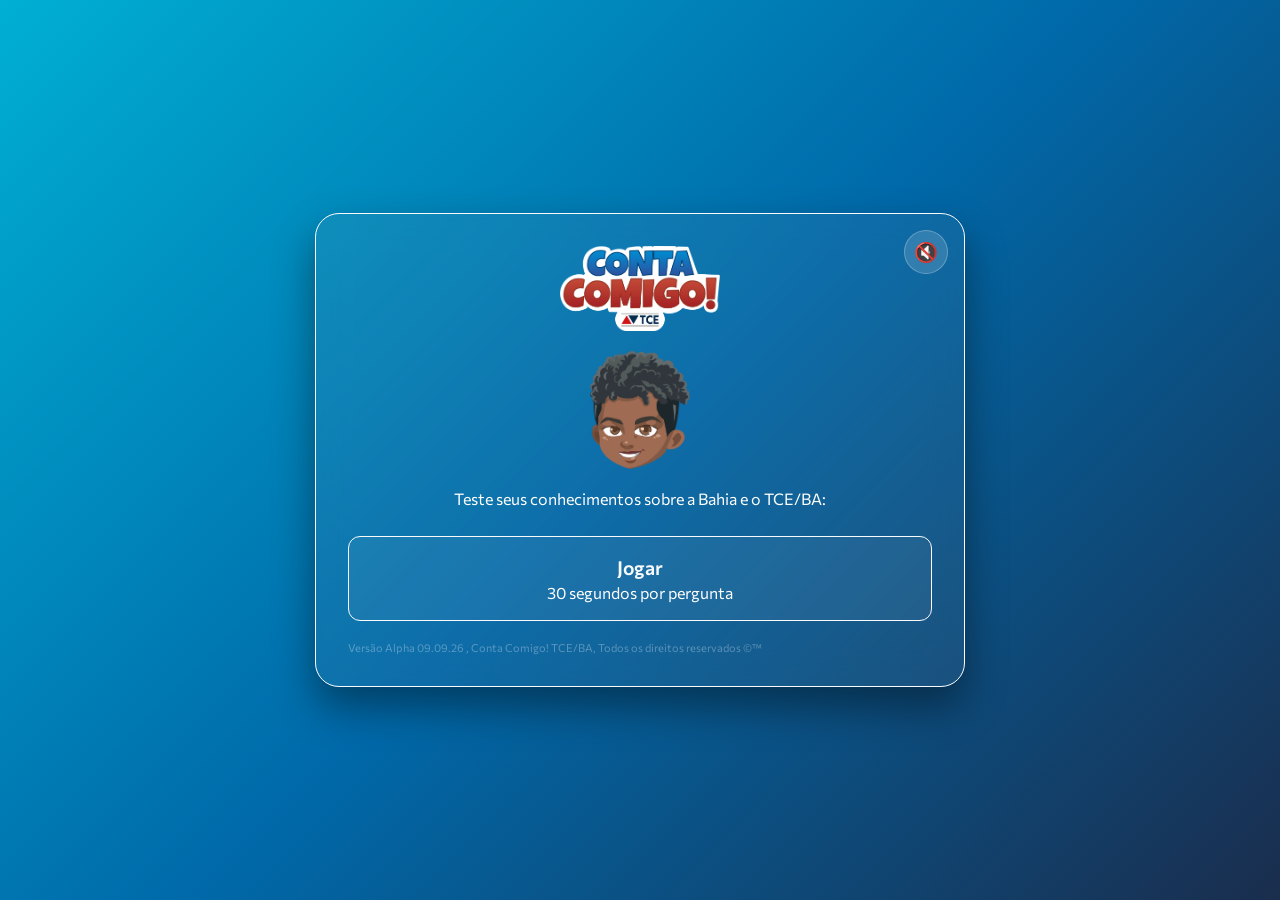
==== index.html @ d0b7e588 "Add files via upload" ====
<!DOCTYPE html>
<html lang="pt-BR">
<head>
    <meta charset="UTF-8">
    <meta name="viewport" content="width=device-width, initial-scale=1.0">
    <title>Quiz Conta Comigo!</title>
    <link rel="stylesheet" href="style.css">
	<link rel="preconnect" href="https://fonts.googleapis.com">
<link rel="preconnect" href="https://fonts.gstatic.com" crossorigin>
<link href="https://fonts.googleapis.com/css2?family=Commissioner:wght@100..900&display=swap" rel="stylesheet">
</head>
<body>

    <div class="quiz-container">
        <button id="mute-btn" class="mute-btn" type="button" aria-label="Silenciar música" onclick="toggleMute()">🔇</button>
        <img src="logocctce.png" alt="Imagem do quiz" class="top-image">
        <!-- TELA INICIAL -->
        <section id="start-screen" class="screen active">
            <img src="contacomigo.png" alt="Logo Conta Comigo Digital" class="logo-jogo">
            <p class="description">Teste seus conhecimentos sobre a Bahia e o TCE/BA:</p>
            
            <div class="difficulty-buttons">
                <button class="btn btn-difficulty" onclick="startGame()">
                    <span>Jogar</span>
                    <small>30 segundos por pergunta</small>
                </button>
            </div>
        </section>

        <!-- TELA DO QUIZ -->
        <section id="quiz-screen" class="screen">
            <!-- Cabeçalho do Quiz (Barra de progresso, Score, Temporizador) -->
            <div class="quiz-header">
                <div class="header-item">
                    <span class="label">Pontuação:</span>
                    <span id="score-display" class="value">0</span>
                </div>
                <div class="header-item">
                    <span class="label">Tempo:</span>
                    <span id="timer-display" class="value">30s</span>
                </div>
            </div>

            <!-- Barra de Progresso -->
            <div class="progress-bar-container">
                <div id="progress-bar" class="progress-bar"></div>
            </div>

            <!-- Conteúdo da Pergunta -->
            <div class="question-container">
                <h2 id="question-text">Texto da pergunta aqui...</h2>

                <!-- Botão de Dica -->
                <button id="hint-btn" class="btn btn-hint hidden" onclick="toggleHint()">💡 Ver Dica</button>

                <!-- Painel da Dica -->
                <div id="hint-box" class="hint-box hidden"></div>

                <div id="options-container" class="options-grid">
                    <!-- Botões gerados via JS -->
                </div>
            </div>

            <!-- Mensagem de Feedback -->
            <div id="feedback-message" class="feedback"></div>

            <!-- Botão Próxima Pergunta -->
            <button id="next-btn" class="btn btn-primary hidden" onclick="nextQuestion()">Próxima Pergunta</button>
        </section>

        <!-- TELA FINAL / RESULTADOS -->
        <section id="end-screen" class="screen">
            <h1 id="result-title">Fim de Jogo!</h1>
            <div id="result-icon" class="result-icon"></div>
            <p id="result-message">Você concluiu o quiz.</p>
            <p class="final-score-text">Pontuação final: <strong id="final-score">0</strong></p>
            
            <button class="btn btn-primary" onclick="restartGame()">Jogar Novamente</button>
        </section>
		<div class="version-tag">Versão Alpha 09.09.26 , Conta Comigo! TCE/BA, Todos os direitos reservados ©™</div>
    </div>
<audio id="musica-fundo" src="musica-template.mp3" loop></audio>
   
    <script src="perguntas.js"></script>
    <script src="script.js"></script>
</body>
</html>
---- style.css ----
@charset "utf-8";
/* CSS Document */
/* RESET E CONFIGURAÇÕES BÁSICAS */
* {
    margin: 0;
    padding: 0;
    box-sizing: border-box;
    font-family: 'Commissioner', Tahoma, Geneva, Verdana, sans-serif;
}

:root {
    --bg-gradient: linear-gradient(135deg, #00afd3, #0069a9,#1a2d4d);
    --card-bg: rgba(190, 171, 171, 0.07);
    --card-border: #f8fafc;
    --text-primary: #f8fafc;
    --text-secondary: #ffffff;
    --accent-purple: #032B50;
    --accent-hover: #0a5280;
    --correct-color: #22c55e;
    --incorrect-color: #ef4444;
    --warning-color: #f59e0b;
}

body {
    min-height: 100vh;
    display: flex;
    justify-content: center;
    align-items: center;
    background: var(--bg-gradient);
    color: var(--text-primary);
    padding: 20px;
}

/* CONTAINER PRINCIPAL (GLASSMORPHISM) */
.quiz-container {
    width: 100%;
    max-width: 650px;
    background: var(--card-bg);
    backdrop-filter: blur(16px);
    -webkit-backdrop-filter: blur(16px);
    border: 1px solid var(--card-border);
    border-radius: 24px;
    padding: 32px;
    box-shadow: 0 20px 40px rgba(0, 0, 0, 0.4);
    position: relative;
    overflow: hidden;
}

.top-image {
    display: block;
    width: 160px;
    height: auto;
    margin: 0 auto 20px;
    border-radius: 16px;
}

.mute-btn {
    position: absolute;
    top: 16px;
    right: 16px;
    background: rgba(255, 255, 255, 0.14);
    border: 1px solid rgba(255, 255, 255, 0.25);
    color: #fff;
    width: 44px;
    height: 44px;
    border-radius: 50%;
    font-size: 1.2rem;
    cursor: pointer;
    display: flex;
    align-items: center;
    justify-content: center;
    z-index: 2;
}

.mute-btn:hover {
    background: rgba(255, 255, 255, 0.24);
}

/* CONTROLADOR DE TELAS */
.screen {
    display: none;
    flex-direction: column;
    align-items: center;
    text-align: center;
    animation: fadeIn 0.4s ease-in-out;
}

.screen.active {
    display: flex;
}

@keyframes fadeIn {
    from { opacity: 0; transform: translateY(10px); }
    to { opacity: 1; transform: translateY(0); }
}

/* TYPOGRAPHY */
h1 {
	
    font-size: 2.2rem;
    margin-bottom: 12px;
    background: linear-gradient(to right, #ffffff, #F7F4EB);
    -webkit-background-clip: text;
    -webkit-text-fill-color: transparent;
}
/* ESTILO DA LOGO DO JOGO */
.logo-jogo {
    width: 100%;
    max-width: 100px; /* Controla o tamanho máximo que a imagem pode atingir */
    height: auto;
    margin-bottom: 20px; /* Adiciona um respiro entre a logo e o parágrafo abaixo */
    display: block;
}

.description {
    color: var(--text-secondary);
    margin-bottom: 28px;
    font-size: 1rem;
}

/* BOTÕES GENÉRICOS */
.btn {
    border: none;
    outline: none;
    cursor: pointer;
    border-radius: 12px;
    font-weight: 600;
    transition: all 0.2s cubic-bezier(0.4, 0, 0.2, 1);
}

.btn-primary {
    background: var(--accent-purple);
    color: #ffffff;
    padding: 14px 28px;
    font-size: 1rem;
    margin-top: 20px;
    width: 100%;
}

.btn-primary:hover {
    background: var(--accent-hover);
    transform: translateY(-2px);
    box-shadow: 0 8px 20px rgba(92, 190, 246, 0.35);
}

/* BOTÕES DE DIFICULDADE */
.difficulty-buttons {
    display: flex;
    flex-direction: column;
    gap: 16px;
    width: 100%;
}

.btn-difficulty {
    background: rgba(255, 255, 255, 0.05);
    border: 1px solid var(--card-border);
    color: var(--text-primary);
    padding: 18px;
    display: flex;
    flex-direction: column;
    align-items: center;
    gap: 4px;
}

.btn-difficulty span {
    font-size: 1.2rem;
}

.btn-difficulty small {
    color: var(--text-secondary);
    font-weight: 400;
    font-size: 1rem;
}

.btn-difficulty:hover {
    background: rgba(255, 255, 255, 0.12);
    border-color: var(--accent-purple);
    transform: translateY(-2px);
}

/* HEADER DO QUIZ */
.quiz-header {
    display: flex;
    justify-content: space-between;
    width: 100%;
    margin-bottom: 16px;
}

.header-item {
    font-size: 1.1rem;
    font-weight: 500;
}

.header-item .value {
    font-weight: 700;
    color: #8bbbfa;
}

/* BARRA DE PROGRESSO */
.progress-bar-container {
    width: 100%;
    height: 8px;
    background: rgba(255, 255, 255, 0.1);
    border-radius: 4px;
    overflow: hidden;
    margin-bottom: 24px;
}

.version-tag {
    margin-top: 20px;   /* Empurra o texto para a parte inferior da caixa */
    align-self: center; /* Centraliza o texto no meio horizontal da caixa */
    font-size: 11px;
    color: var(--text-secondary, #94a3b8);
    opacity: 0.3;
    pointer-events: none;
}

.progress-bar {
    height: 100%;
    width: 0%;
    background: linear-gradient(to right, var(--accent-purple), #eaeef0);
    transition: width 0.3s ease;
}

/* ÁREA DA PERGUNTA */
.question-container {
    width: 100%;
    margin-bottom: 20px;
}

#question-text {
    font-size: 1.3rem;
    margin-bottom: 24px;
    line-height: 1.4;
    text-align: left;
}

/* ESTILOS DE DICA */
.btn-hint {
    background: rgba(245, 158, 11, 0.15);
    border: 1px solid var(--warning-color);
    color: #fcd34d;
    padding: 8px 16px;
    font-size: 0.9rem;
    margin-bottom: 16px;
    width: auto;
    display: inline-flex;
    align-items: center;
    gap: 6px;
}

.btn-hint:hover {
    background: rgba(245, 158, 11, 0.3);
}

.hint-box {
    background: rgba(0, 0, 0, 0.3);
    border-left: 4px solid var(--warning-color);
    padding: 12px 16px;
    border-radius: 8px;
    margin-bottom: 20px;
    text-align: left;
    font-size: 0.95rem;
    color: #fef08a;
    animation: fadeIn 0.3s ease;
}

.hint-box a {
    color: #60a5fa;
    text-decoration: underline;
    font-weight: 600;
}

.hint-box a:hover {
    color: #93c5fd;
}

/* ALTERNATIVAS */
.options-grid {
    display: flex;
    flex-direction: column;
    gap: 12px;
    width: 100%;
}

.option-btn {
    background: rgba(255, 255, 255, 0.05);
    border: 1px solid var(--card-border);
    color: var(--text-primary);
    padding: 16px;
    border-radius: 12px;
    text-align: left;
    font-size: 1rem;
    cursor: pointer;
    transition: all 0.2s ease;
}

.option-btn:hover:not([disabled]) {
    background: rgba(255, 255, 255, 0.12);
    border-color: rgba(255, 255, 255, 0.3);
}

.option-btn[disabled] {
    cursor: not-allowed;
}

/* ESTADOS DAS ALTERNATIVAS */
.option-btn.correct {
    background: rgba(34, 197, 94, 0.2) !important;
    border-color: var(--correct-color) !important;
    color: #4ade80 !important;
    font-weight: 700;
}

.option-btn.incorrect {
    background: rgba(239, 68, 68, 0.2) !important;
    border-color: var(--incorrect-color) !important;
    color: #f87171 !important;
}

/* MENSAGEM DE FEEDBACK */
.feedback {
    min-height: 28px;
    margin-top: 12px;
    font-size: 1.1rem;
    font-weight: 600;
}

.feedback.correct {
    color: var(--correct-color);
}

.feedback.incorrect {
    color: var(--incorrect-color);
}

.hidden {
    display: none !important;
}

/* TELA DE RESULTADOS */
.result-icon {
    font-size: 4rem;
    margin: 12px 0;
}

.final-score-text {
    font-size: 1.2rem;
    margin: 16px 0 24px;
    color: var(--text-secondary);
}

.final-score-text strong {
    color: var(--text-primary);
    font-size: 1.6rem;
}

/* RESPONSIVIDADE */
@media (max-width: 480px) {
    .quiz-container {
        padding: 20px;
    }

    h1 {
        font-size: 1.8rem;
    }

    #question-text {
        font-size: 1.1rem;
    }

    .option-btn {
        padding: 12px;
        font-size: 0.95rem;
    }
}
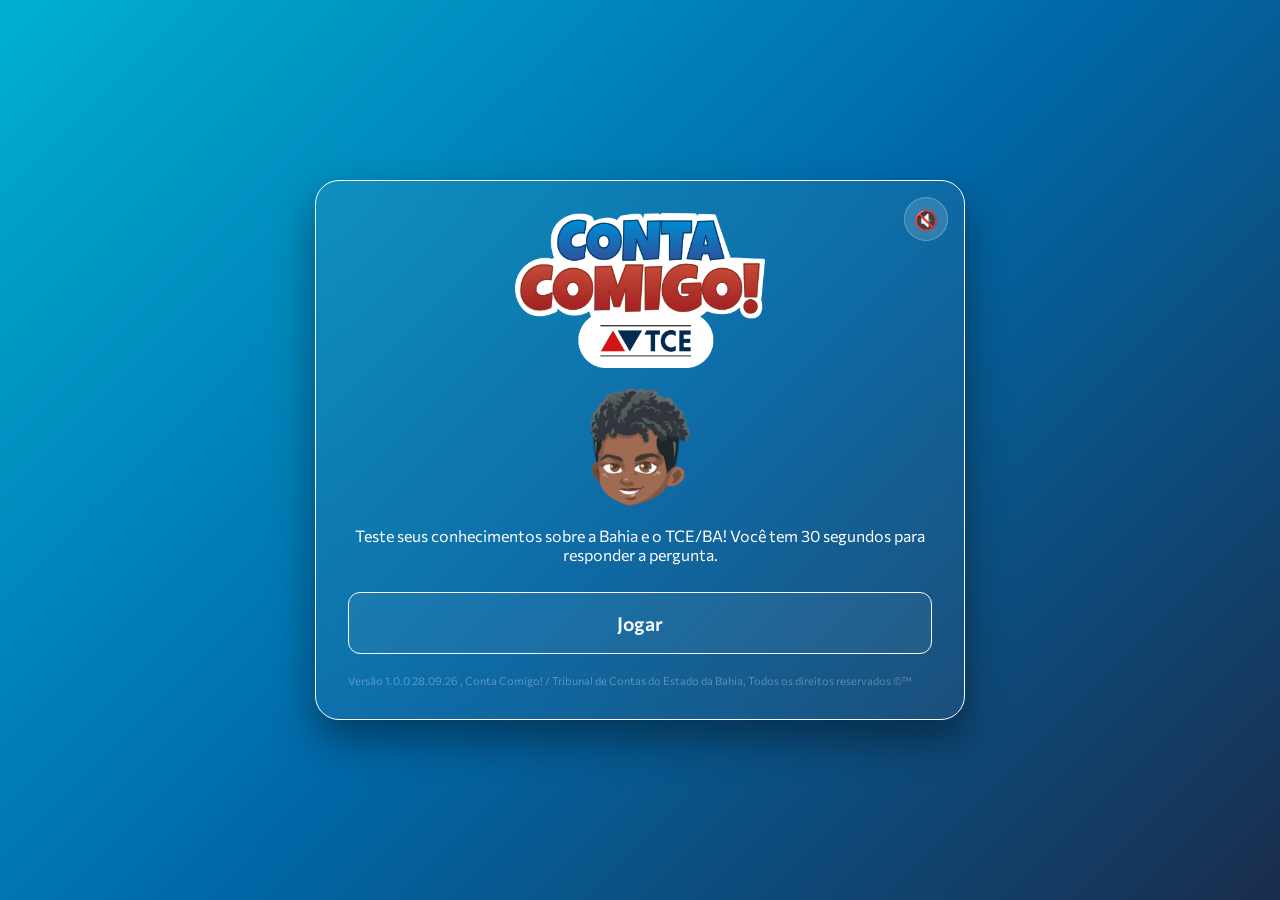
==== commit c4e96f8e: "Add files via upload" ====
--- a/index.html
+++ b/index.html
@@ -17,12 +17,11 @@
         <!-- TELA INICIAL -->
         <section id="start-screen" class="screen active">
             <img src="contacomigo.png" alt="Logo Conta Comigo Digital" class="logo-jogo">
-            <p class="description">Teste seus conhecimentos sobre a Bahia e o TCE/BA:</p>
+            <p class="description">Teste seus conhecimentos sobre a Bahia e o TCE/BA! Você tem 30 segundos para responder a pergunta.</p>
             
             <div class="difficulty-buttons">
                 <button class="btn btn-difficulty" onclick="startGame()">
                     <span>Jogar</span>
-                    <small>30 segundos por pergunta</small>
                 </button>
             </div>
         </section>
@@ -77,7 +76,7 @@
             
             <button class="btn btn-primary" onclick="restartGame()">Jogar Novamente</button>
         </section>
-		<div class="version-tag">Versão Alpha 09.09.26 , Conta Comigo! TCE/BA, Todos os direitos reservados ©™</div>
+		<div class="version-tag">Versão 1.0.0 28.09.26 , Conta Comigo! / Tribunal de Contas do Estado da Bahia, Todos os direitos reservados ©™</div>
     </div>
 <audio id="musica-fundo" src="musica-template.mp3" loop></audio>
    
--- a/style.css
+++ b/style.css
@@ -48,7 +48,7 @@
 
 .top-image {
     display: block;
-    width: 160px;
+    width: 250px;
     height: auto;
     margin: 0 auto 20px;
     border-radius: 16px;
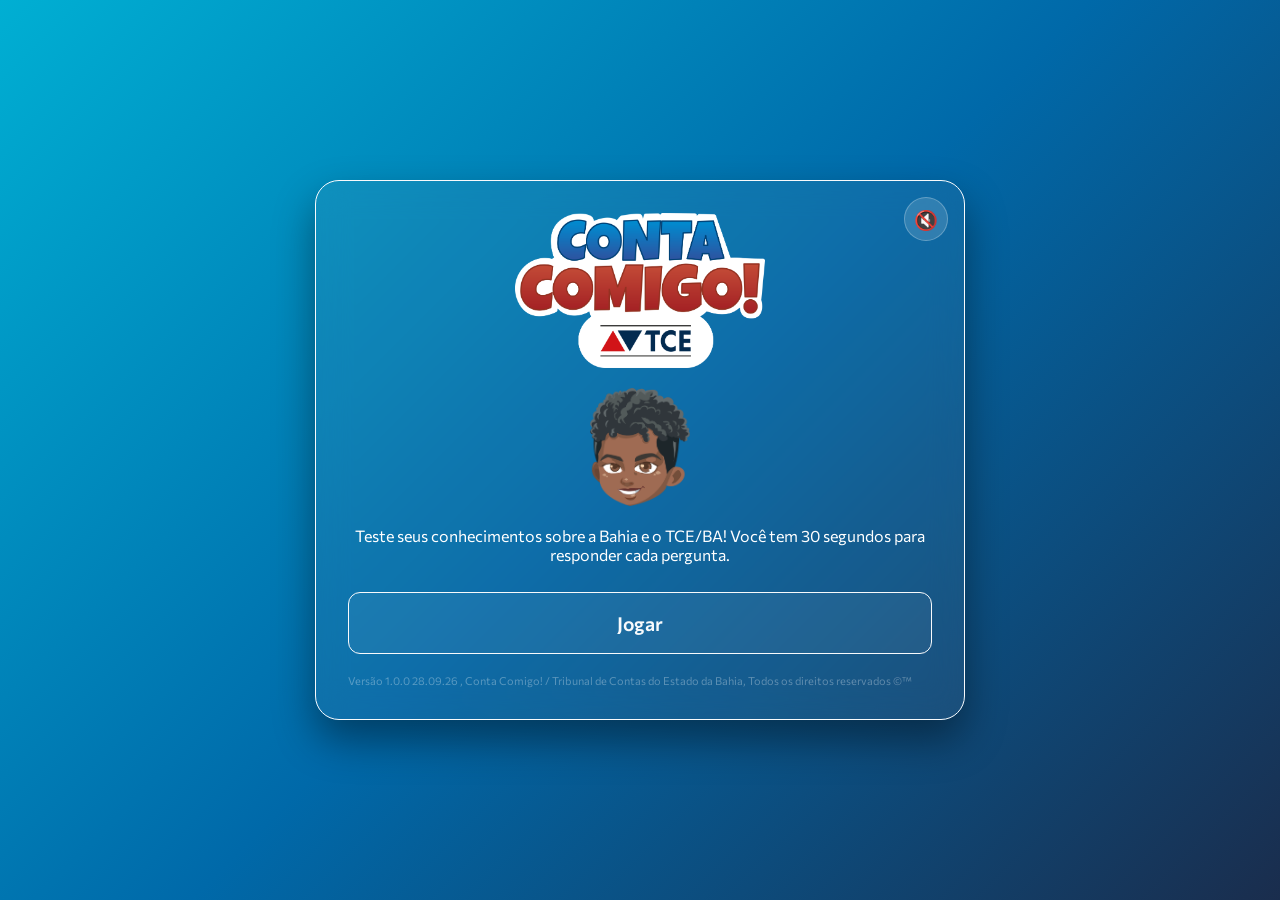
==== commit 2582b99c: "Refactor index.html for quiz layout and content Updated the quiz HTML structure and improved the des" ====
--- a/index.html
+++ b/index.html
@@ -17,7 +17,7 @@
         <!-- TELA INICIAL -->
         <section id="start-screen" class="screen active">
             <img src="contacomigo.png" alt="Logo Conta Comigo Digital" class="logo-jogo">
-            <p class="description">Teste seus conhecimentos sobre a Bahia e o TCE/BA! Você tem 30 segundos para responder a pergunta.</p>
+            <p class="description">Teste seus conhecimentos sobre a Bahia e o TCE/BA! Você tem 30 segundos para responder cada pergunta.</p>
             
             <div class="difficulty-buttons">
                 <button class="btn btn-difficulty" onclick="startGame()">
@@ -83,4 +83,4 @@
     <script src="perguntas.js"></script>
     <script src="script.js"></script>
 </body>
-</html>+</html>
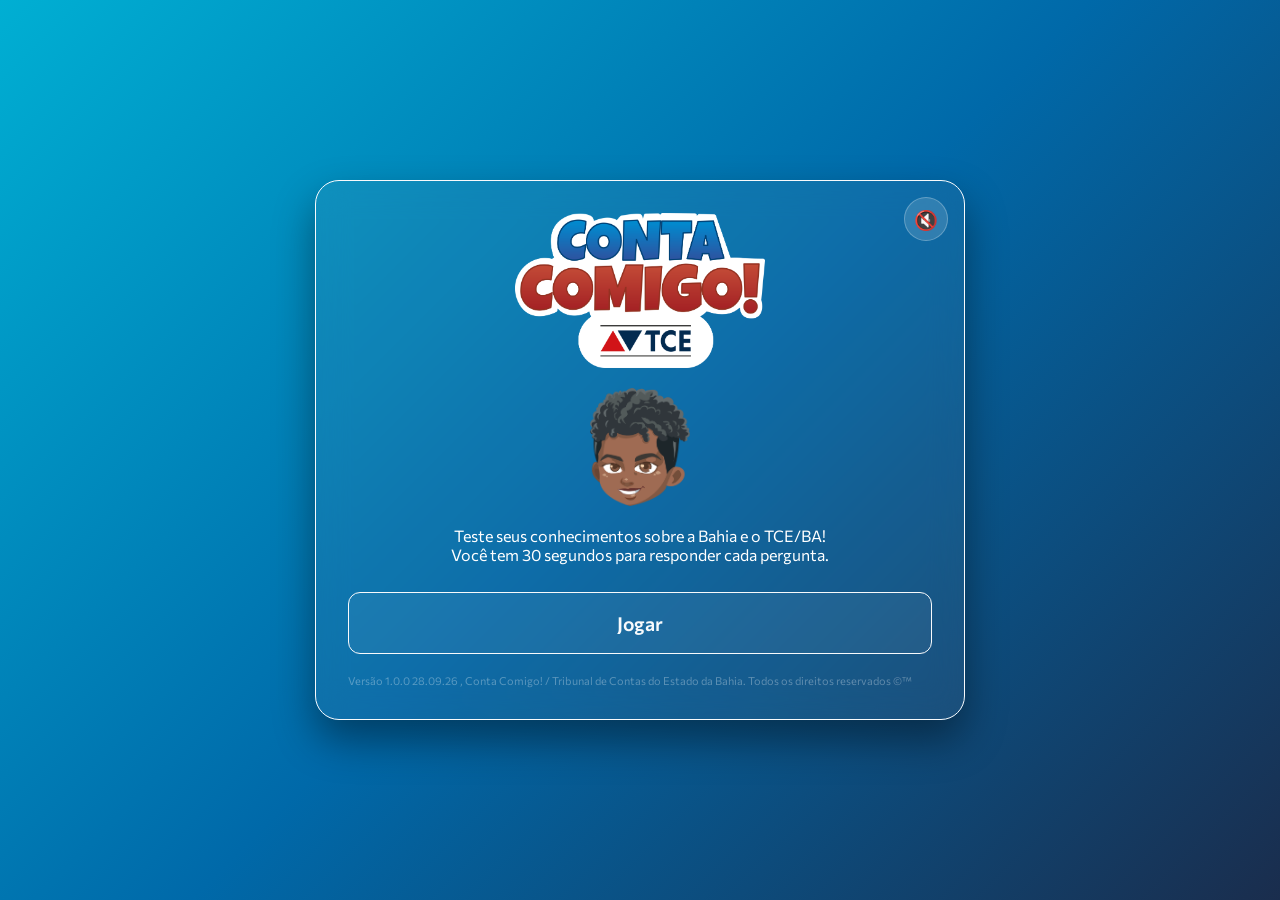
==== commit fad897fe: "Add files via upload" ====
--- a/index.html
+++ b/index.html
@@ -17,7 +17,7 @@
         <!-- TELA INICIAL -->
         <section id="start-screen" class="screen active">
             <img src="contacomigo.png" alt="Logo Conta Comigo Digital" class="logo-jogo">
-            <p class="description">Teste seus conhecimentos sobre a Bahia e o TCE/BA! Você tem 30 segundos para responder cada pergunta.</p>
+            <p class="description">Teste seus conhecimentos sobre a Bahia e o TCE/BA! <br> Você tem 30 segundos para responder cada pergunta.</p>
             
             <div class="difficulty-buttons">
                 <button class="btn btn-difficulty" onclick="startGame()">
@@ -76,11 +76,11 @@
             
             <button class="btn btn-primary" onclick="restartGame()">Jogar Novamente</button>
         </section>
-		<div class="version-tag">Versão 1.0.0 28.09.26 , Conta Comigo! / Tribunal de Contas do Estado da Bahia, Todos os direitos reservados ©™</div>
+		<div class="version-tag">Versão 1.0.0 28.09.26 , Conta Comigo! / Tribunal de Contas do Estado da Bahia. Todos os direitos reservados ©™</div>
     </div>
 <audio id="musica-fundo" src="musica-template.mp3" loop></audio>
    
     <script src="perguntas.js"></script>
     <script src="script.js"></script>
 </body>
-</html>
+</html>
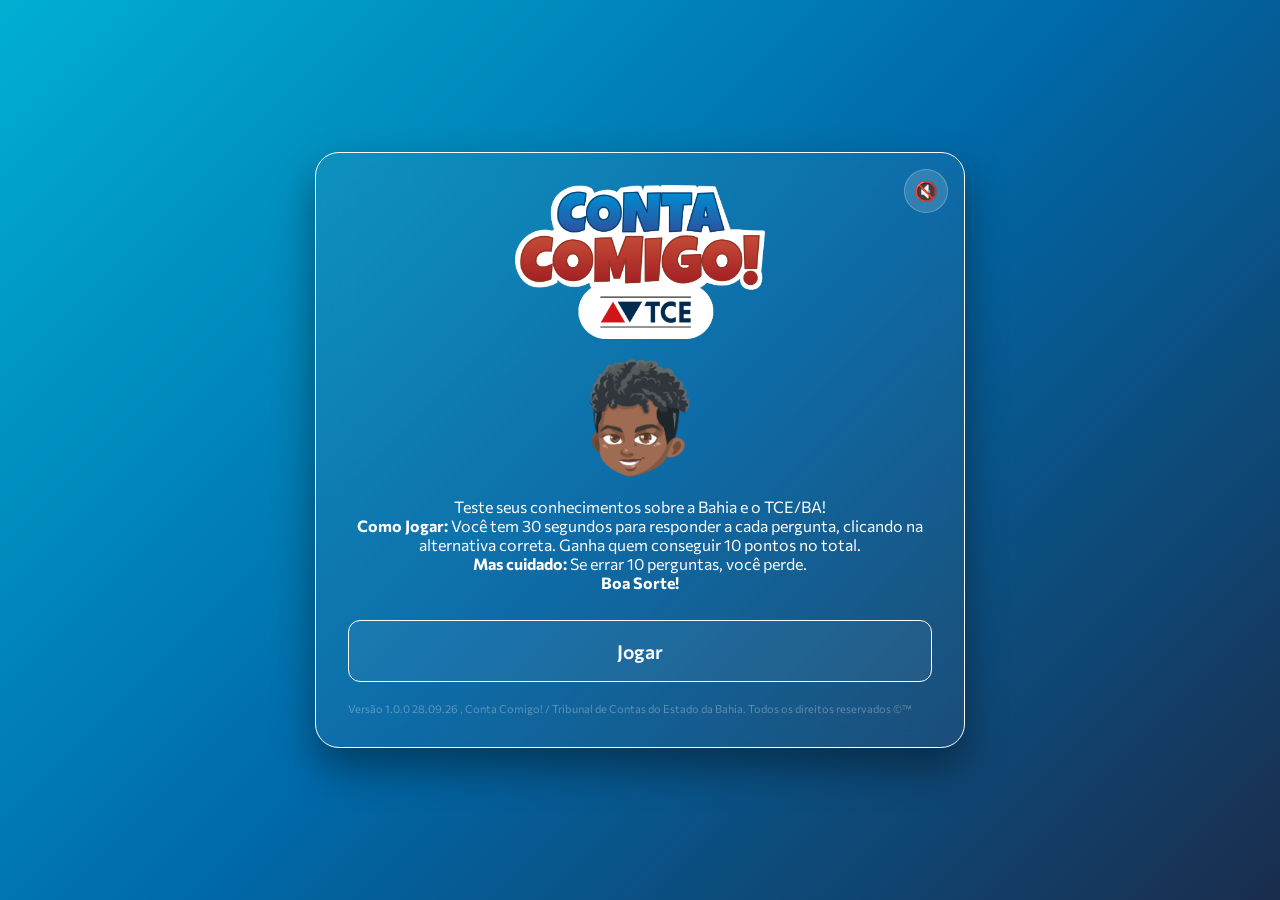
==== commit a1167d49: "Add files via upload" ====
--- a/index.html
+++ b/index.html
@@ -17,7 +17,7 @@
         <!-- TELA INICIAL -->
         <section id="start-screen" class="screen active">
             <img src="contacomigo.png" alt="Logo Conta Comigo Digital" class="logo-jogo">
-            <p class="description">Teste seus conhecimentos sobre a Bahia e o TCE/BA! <br> Você tem 30 segundos para responder cada pergunta.</p>
+            <p class="description">Teste seus conhecimentos sobre a Bahia e o TCE/BA! <br> <b>Como Jogar:</b> Você tem 30 segundos para responder a cada pergunta, clicando na alternativa correta. Ganha quem conseguir 10 pontos no total. <br> <b>Mas cuidado: </b> Se errar 10 perguntas, você perde. <br> <b>Boa Sorte!</b></p>
             
             <div class="difficulty-buttons">
                 <button class="btn btn-difficulty" onclick="startGame()">
@@ -73,6 +73,8 @@
             <div id="result-icon" class="result-icon"></div>
             <p id="result-message">Você concluiu o quiz.</p>
             <p class="final-score-text">Pontuação final: <strong id="final-score">0</strong></p>
+            <p>Acertos: <strong id="correct-count">0</strong></p>
+            <p>Erros: <strong id="error-count">0</strong></p>
             
             <button class="btn btn-primary" onclick="restartGame()">Jogar Novamente</button>
         </section>
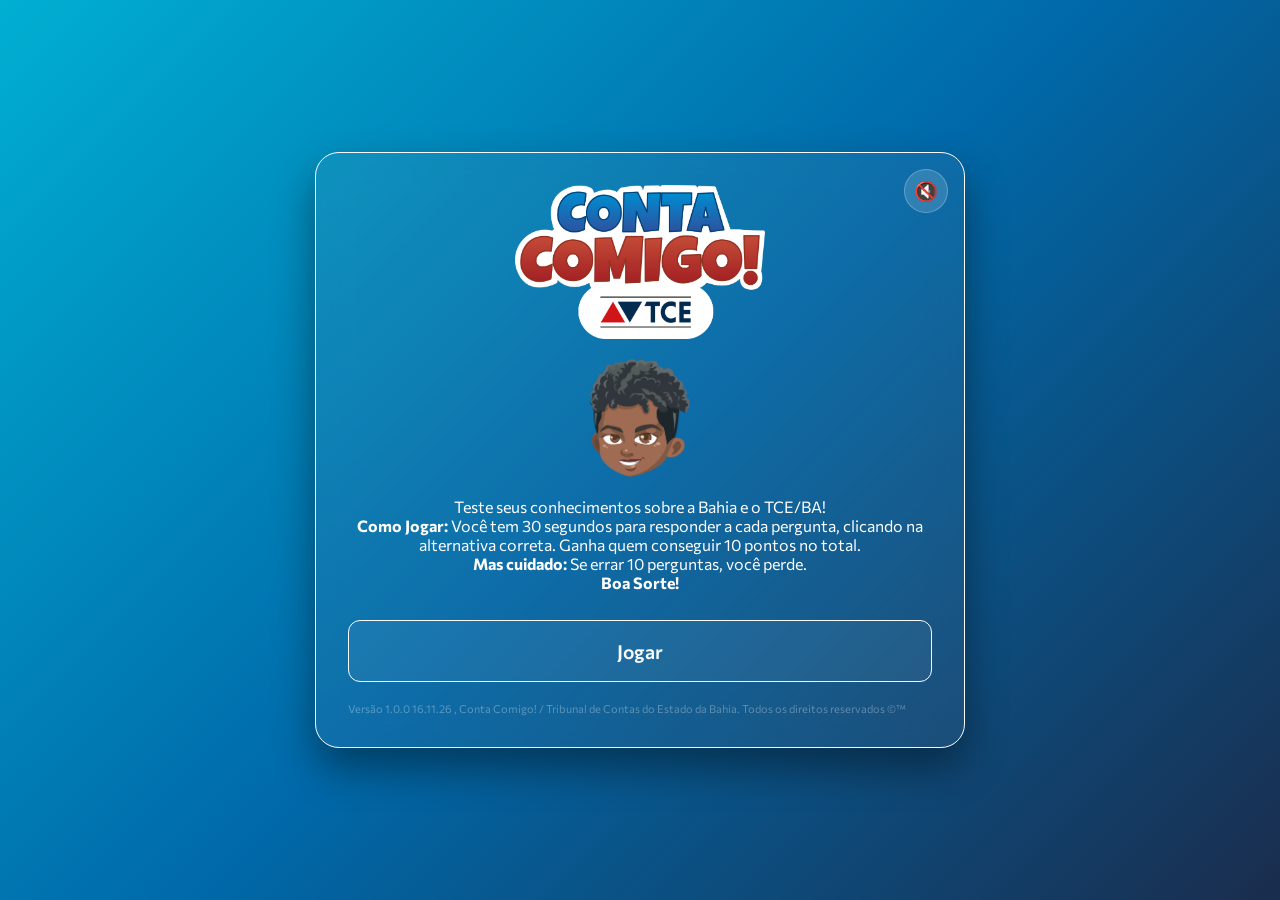
==== commit 6fb92db9: "Add files via upload" ====
--- a/index.html
+++ b/index.html
@@ -78,7 +78,7 @@
             
             <button class="btn btn-primary" onclick="restartGame()">Jogar Novamente</button>
         </section>
-		<div class="version-tag">Versão 1.0.0 28.09.26 , Conta Comigo! / Tribunal de Contas do Estado da Bahia. Todos os direitos reservados ©™</div>
+		<div class="version-tag">Versão 1.0.0 16.11.26 , Conta Comigo! / Tribunal de Contas do Estado da Bahia. Todos os direitos reservados ©™</div>
     </div>
 <audio id="musica-fundo" src="musica-template.mp3" loop></audio>
    
--- a/style.css
+++ b/style.css
@@ -218,7 +218,7 @@
 .progress-bar {
     height: 100%;
     width: 0%;
-    background: linear-gradient(to right, var(--accent-purple), #eaeef0);
+    background: linear-gradient(to right, #fd9595, #fffabe, #9dfbdd);
     transition: width 0.3s ease;
 }
 
